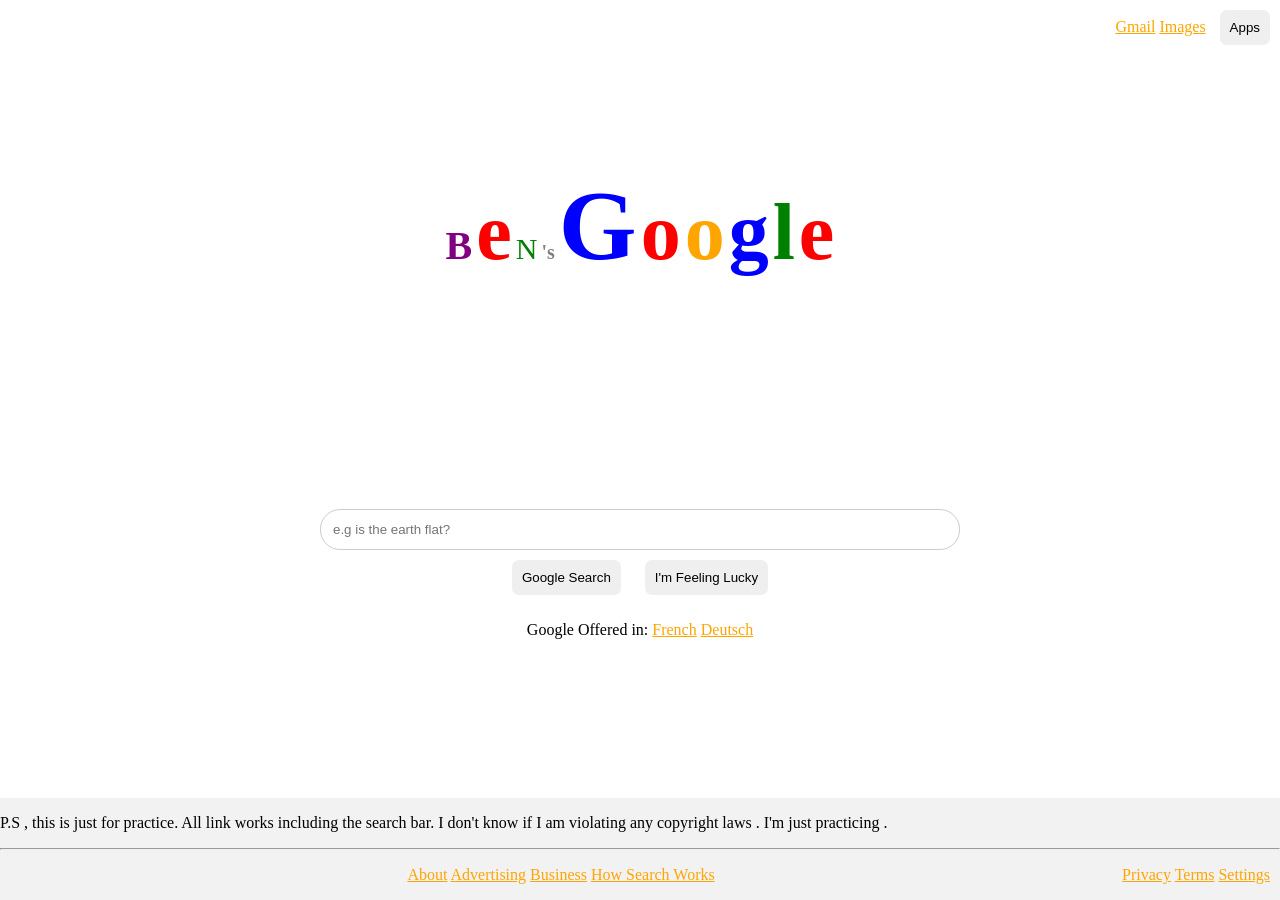
==== index.html @ 669f508e "Rename google.html to index.html" ====
<!DOCTYPE html>
<html lang="en">
<head>
    <meta charset="UTF-8">
    <title>My google clone</title>
    <link rel="stylesheet" href="google.css">
</head>
<body>
	<div class="head-container">
		<a href="https://www.gmail.com" target="_blank">Gmail</a>
	    <a href="https://images.google.com" target="_blank">Images</a> 
		<a href="https://apps.google.com" target="_blank"><button class="two-btn">Apps</button></a>
	</div>
	
	<div class="logo-container">
		<span class="letter-b">B</span>
		<span class="letter-e">e</span>
		<span class="letter-n">N</span>
		<span class="letter-s">'s</span>
	   <span class="letter-g">G</span> 
	   <span class="letter-o1">o</span> 
	   <span class="letter-o2">o</span>
	   <span class="letter-g2">g</span>
	   <span class="letter-l">l</span> 
	   <span class="letter-e">e</span>
	</div>
	  	
		<div class="input-container">
			    <input class="input-el" type="text" placeholder="e.g is the earth flat?">
				<button class="two-btn" id="search-btn">Google Search</button>
			<a href="https://www.google.com/doodles" target="_blank"><button class="two-btn">I'm Feeling Lucky</button></a>
			
			<p>
				Google Offered in: <a href="https://google.fr" target="_blank">French</a> 
				                   <a href="https://google.de" target="_blank">Deutsch</a>
			</p>
		</div>
		
		<footer>
				<p>
					P.S , this is just for practice. All link works including the search bar. I don't know if I am 
					violating any copyright laws . I'm just practicing .
				</p>
				<hr>
				<div class="footer-div">
					<p>
					<a href="https://google.com/about" target="_blank">About</a>
					<a href="https://ads.google.com" target="_blank">Advertising</a>
					<a href="https://google.com/business" target="_blank">Business</a>
					<a href="https://support.google.com" target="_blank">How Search Works</a>
						<span class="footer-span">
							<a href="https://google.com/privacy" target="_blank">Privacy</a>
							<a href="https://policies.google.com" target="_blank">Terms</a>
							<a href="https://safety.google/security-privacy" target="_blank">Settings</a>
						</span>
					</p>
				</div>
		
		
		</footer>
		
		<script src="google.js">
			
		</script>
</body>
</html>
---- google.css ----
body{
	min-height: 100vh;
	display:flex;
	flex-direction:column;
	position: relative;
	margin:0;
}

a {
    text-decoration: underline;
}

a:link{
	color:orange;
}

a:visited {
    color: inherit;
}

.head-container{
	text-align:right;
	display:block;
	position:relative;
}

.logo-container{
	display:block;
	width:50%;
	margin:auto;
	
	position:relative;
	text-align: center;
}

.letter-b{
	color:purple;
	font-weight: bold;
	font-size: 40px;
	font-family: Comic Sans MS;
}

.letter-n{
	color:green;
	font-size: 30px;
}

.letter-s{
	color:grey;
	font-weight: bold;
	font-size: 20px;
}
.letter-g{
	color:blue;
	font-weight: bold;
	font-size: 100px;
}

.letter-o1{
	color:red;
	font-weight: bold;
	font-size: 80px;
	font-family: Comic Sans MS;
}

.letter-o2{
	color:orange;
	font-weight: bold;
	font-size: 80px;
}

.letter-g2{
	color:blue;
	font-weight: bold;
	font-size: 80px;
}

.letter-l{
	color:green;
	font-weight: bold;
	font-size: 80px;
}

.letter-e{
	color:red;
	font-weight: bold;
	font-size: 80px;
}

.input-container{
	display:block;
	width:50%;
	margin:auto;
	position:relative;
	text-align: center;
}

.input-el{
  width: 100%;
  padding: 12px;
  border: 1px solid #ccc;
  border-radius: 20px;
  box-sizing: border-box;
  resize: vertical;
  
}

.two-btn{
	margin:10px;
	padding:10px;
	border:none;
	border-radius: 7px;
}

footer{
	margin-top: 30px;
	background-color:#f2f2f2;
	position:relative;

}

.footer-div{
	position:relative;
	text-align: center;
	flex-shrink: 0;
	
}

.footer-span{
  float:right;
  margin-right: 10px;
}
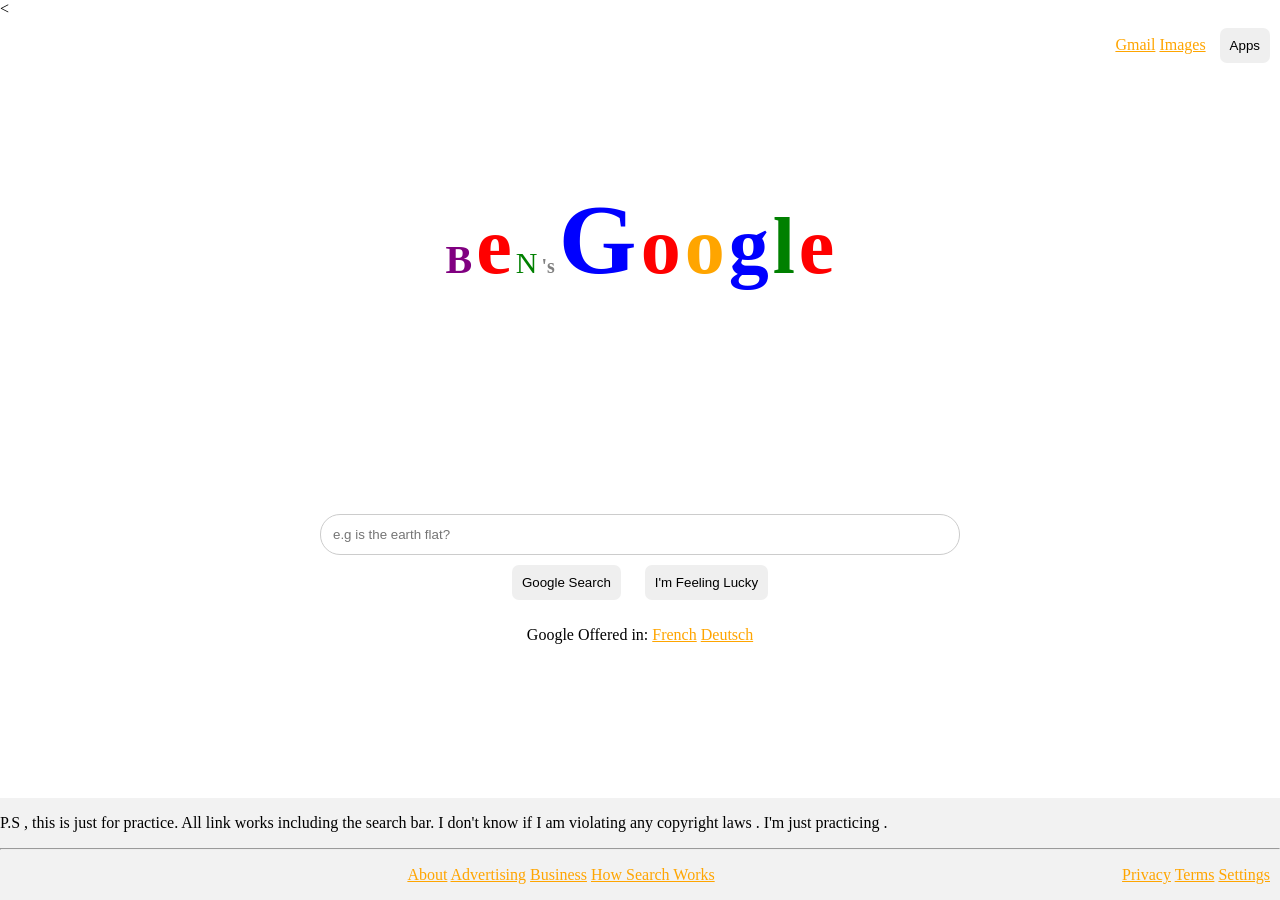
==== commit 7b8d87b9: "Update index.html" ====
--- a/index.html
+++ b/index.html
@@ -1,7 +1,7 @@
 <!DOCTYPE html>
 <html lang="en">
 <head>
-    <meta charset="UTF-8">
+    <<meta name="viewport" content="width=device-width, initial-scale=1.0">
     <title>My google clone</title>
     <link rel="stylesheet" href="google.css">
 </head>
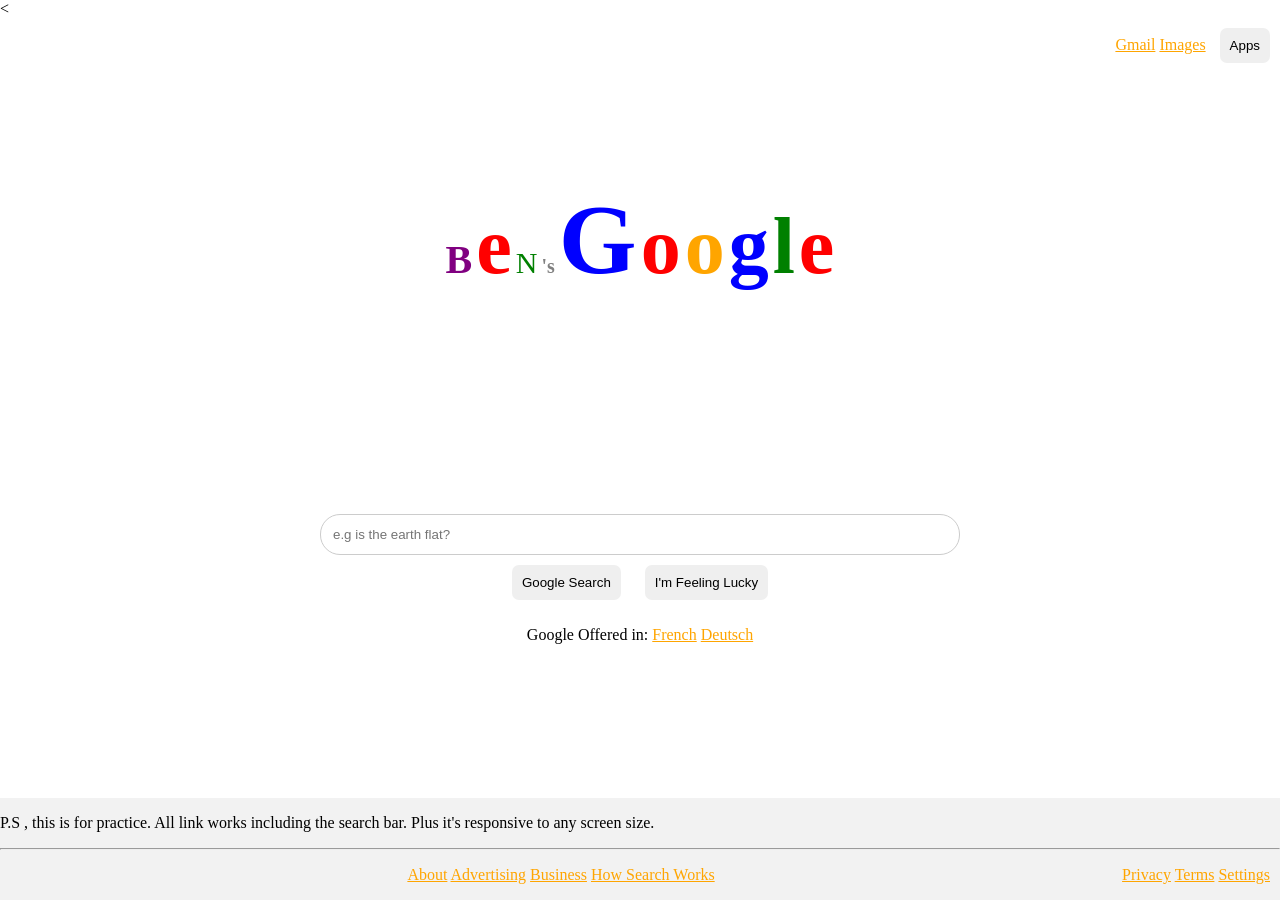
==== commit 3f30f6b8: "Update index.html" ====
--- a/index.html
+++ b/index.html
@@ -38,9 +38,9 @@
 		
 		<footer>
 				<p>
-					P.S , this is just for practice. All link works including the search bar. I don't know if I am 
-					violating any copyright laws . I'm just practicing .
-				</p>
+					P.S , this is for practice.
+					All link works including the search bar.
+					Plus it's responsive to any screen size.
 				<hr>
 				<div class="footer-div">
 					<p>
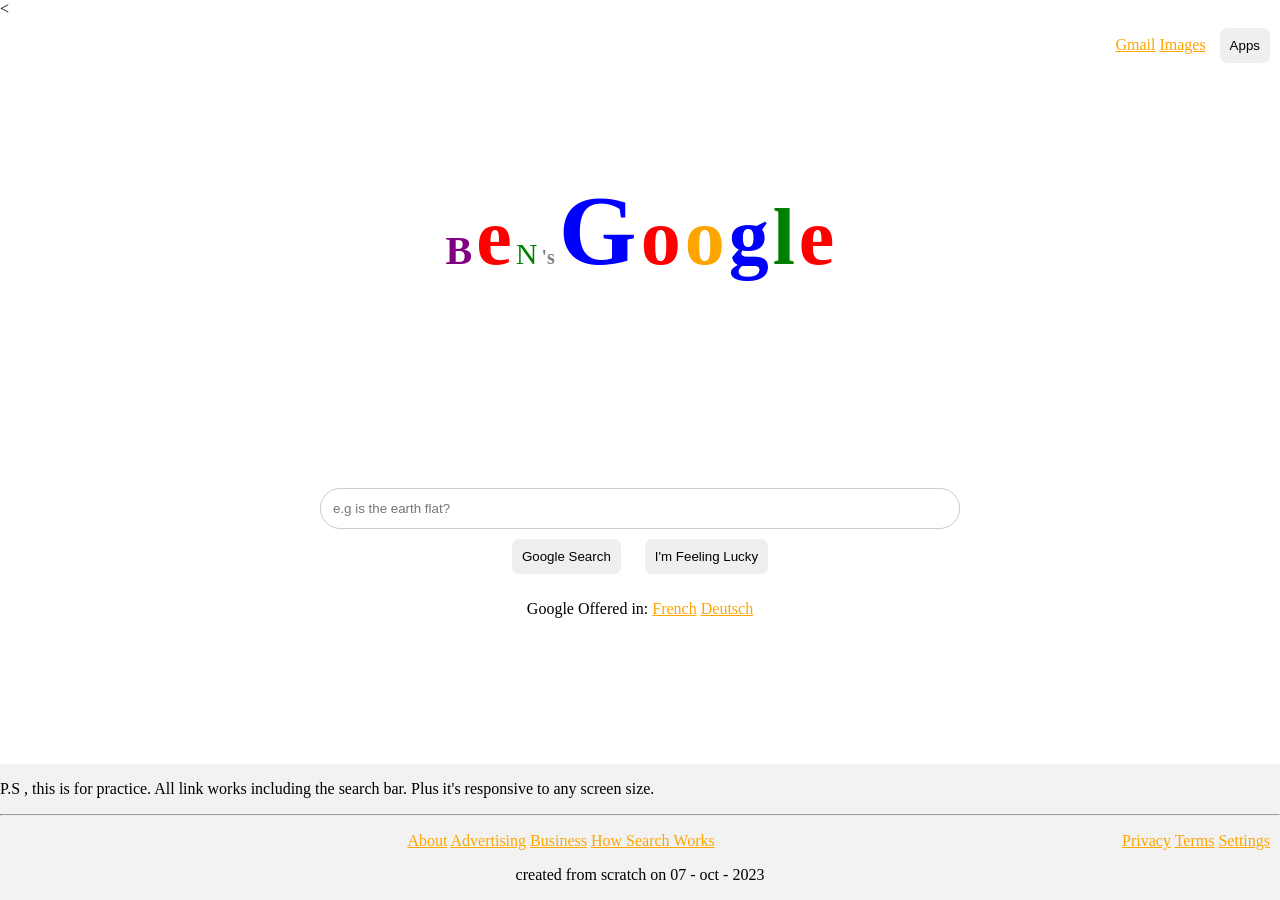
==== commit 7bde65de: "Update index.html" ====
--- a/index.html
+++ b/index.html
@@ -54,6 +54,9 @@
 							<a href="https://safety.google/security-privacy" target="_blank">Settings</a>
 						</span>
 					</p>
+					<p>
+						created from scratch on 07 - oct - 2023
+					</p>
 				</div>
 		
 		
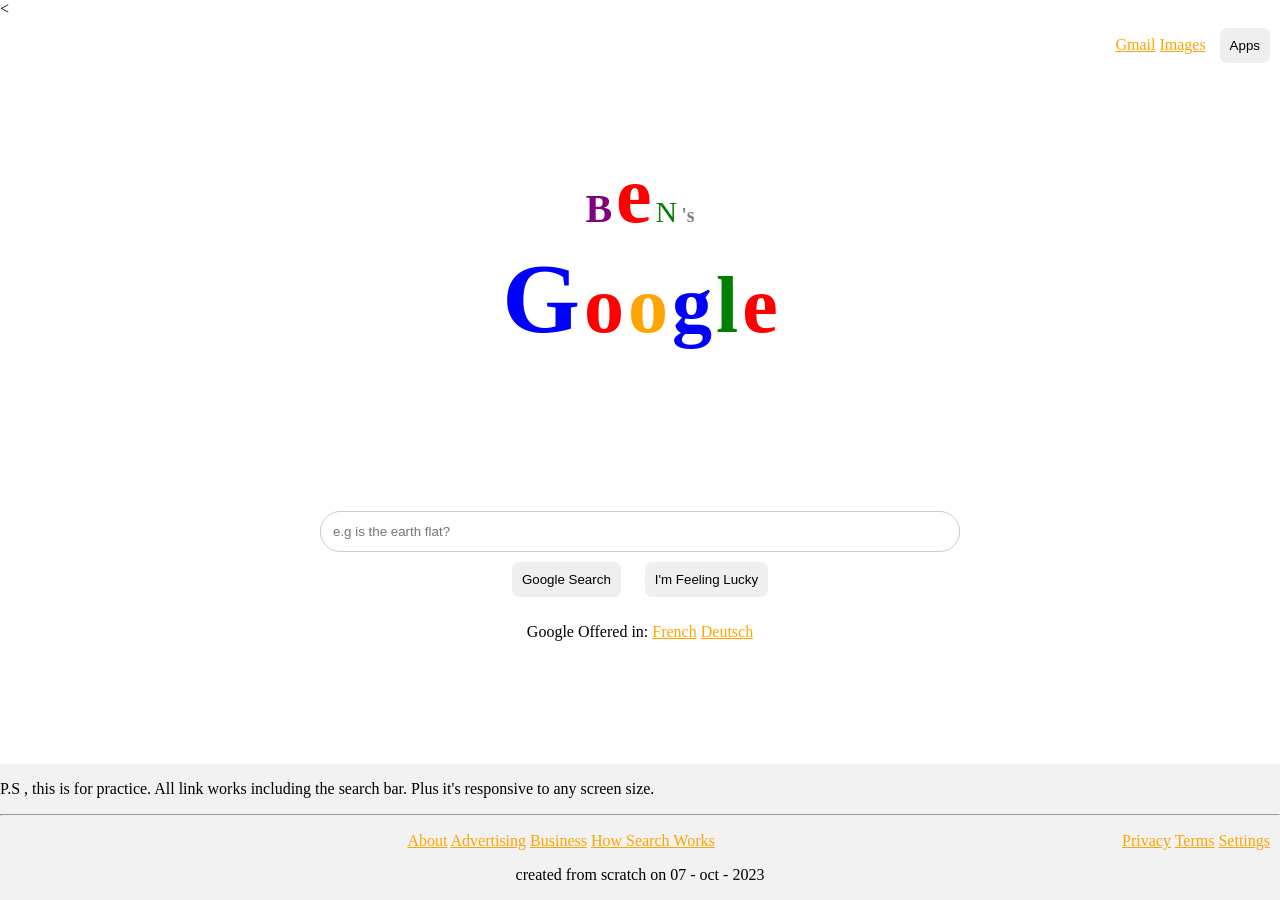
==== commit 5ea3487e: "Update index.html" ====
--- a/index.html
+++ b/index.html
@@ -17,12 +17,14 @@
 		<span class="letter-e">e</span>
 		<span class="letter-n">N</span>
 		<span class="letter-s">'s</span>
-	   <span class="letter-g">G</span> 
-	   <span class="letter-o1">o</span> 
-	   <span class="letter-o2">o</span>
-	   <span class="letter-g2">g</span>
-	   <span class="letter-l">l</span> 
-	   <span class="letter-e">e</span>
+	  	<div class="google-container">
+		    <span class="letter-g">G</span> 
+		    <span class="letter-o1">o</span> 
+		    <span class="letter-o2">o</span>
+		    <span class="letter-g2">g</span>
+		    <span class="letter-l">l</span> 
+		    <span class="letter-e">e</span>
+		</div>
 	</div>
 	  	
 		<div class="input-container">
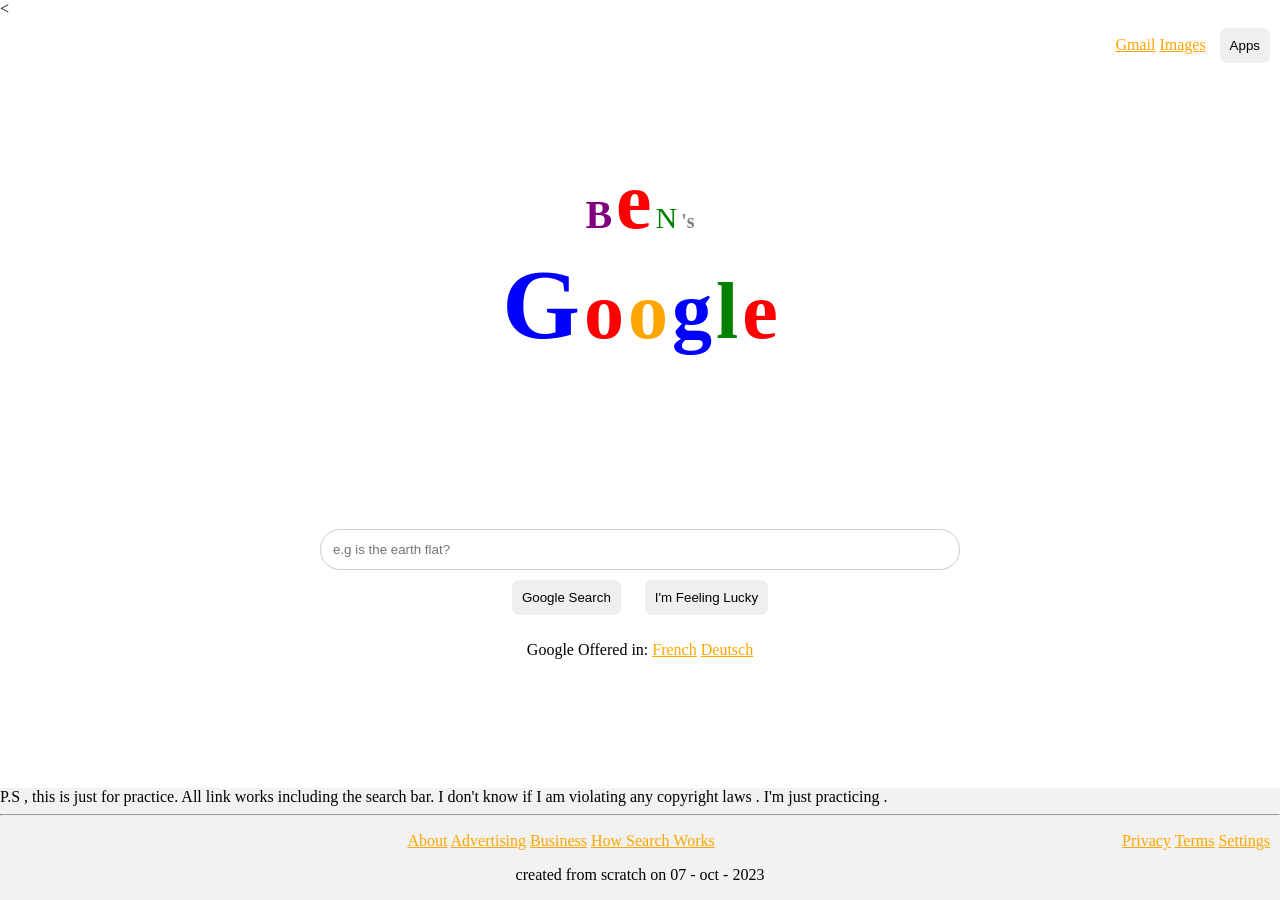
==== commit 1da83bd3: "Update index.html" ====
--- a/index.html
+++ b/index.html
@@ -38,11 +38,10 @@
 			</p>
 		</div>
 		
-		<footer>
-				<p>
-					P.S , this is for practice.
-					All link works including the search bar.
-					Plus it's responsive to any screen size.
+		<footer>	<article class="article">
+					P.S , this is just for practice. All link works including the search bar. I don't know if I am 
+					violating any copyright laws . I'm just practicing .
+				</article>
 				<hr>
 				<div class="footer-div">
 					<p>
--- a/google.css
+++ b/google.css
@@ -26,11 +26,16 @@
 
 .logo-container{
 	display:block;
-	width:50%;
 	margin:auto;
-	
 	position:relative;
 	text-align: center;
+	padding:0px;
+}
+
+.google-container{
+	display:block;
+	position:relative;
+	margin:0;
 }
 
 .letter-b{
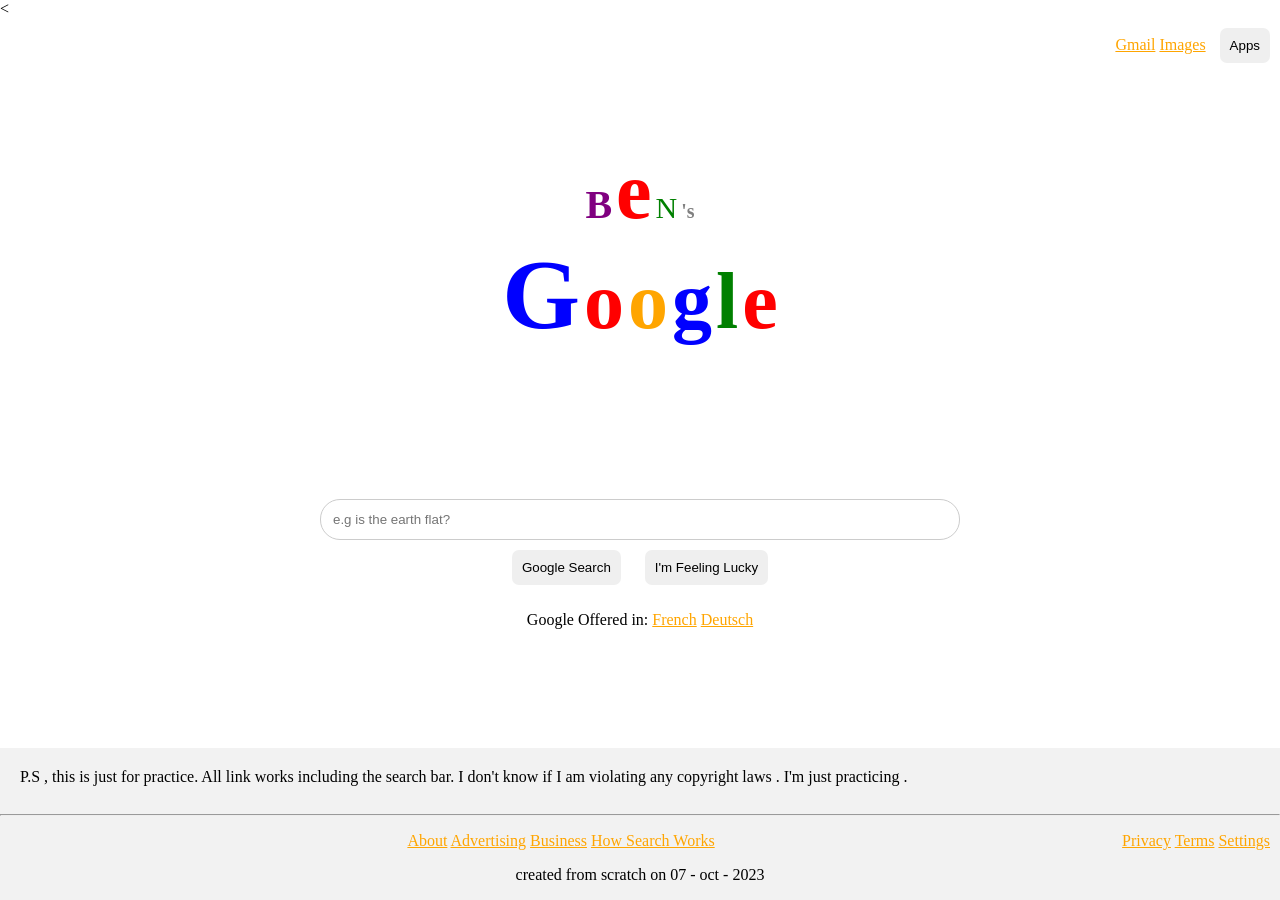
==== commit ad54408d: "Update index.html" ====
--- a/index.html
+++ b/index.html
@@ -38,7 +38,8 @@
 			</p>
 		</div>
 		
-		<footer>	<article class="article">
+		<footer>	
+			<article class="article">
 					P.S , this is just for practice. All link works including the search bar. I don't know if I am 
 					violating any copyright laws . I'm just practicing .
 				</article>
--- a/google.css
+++ b/google.css
@@ -135,6 +135,9 @@
   float:right;
   margin-right: 10px;
 }
+.article{
+	padding:20px;
+}
 
 
 
@@ -145,4 +148,3 @@
 
 
 
-
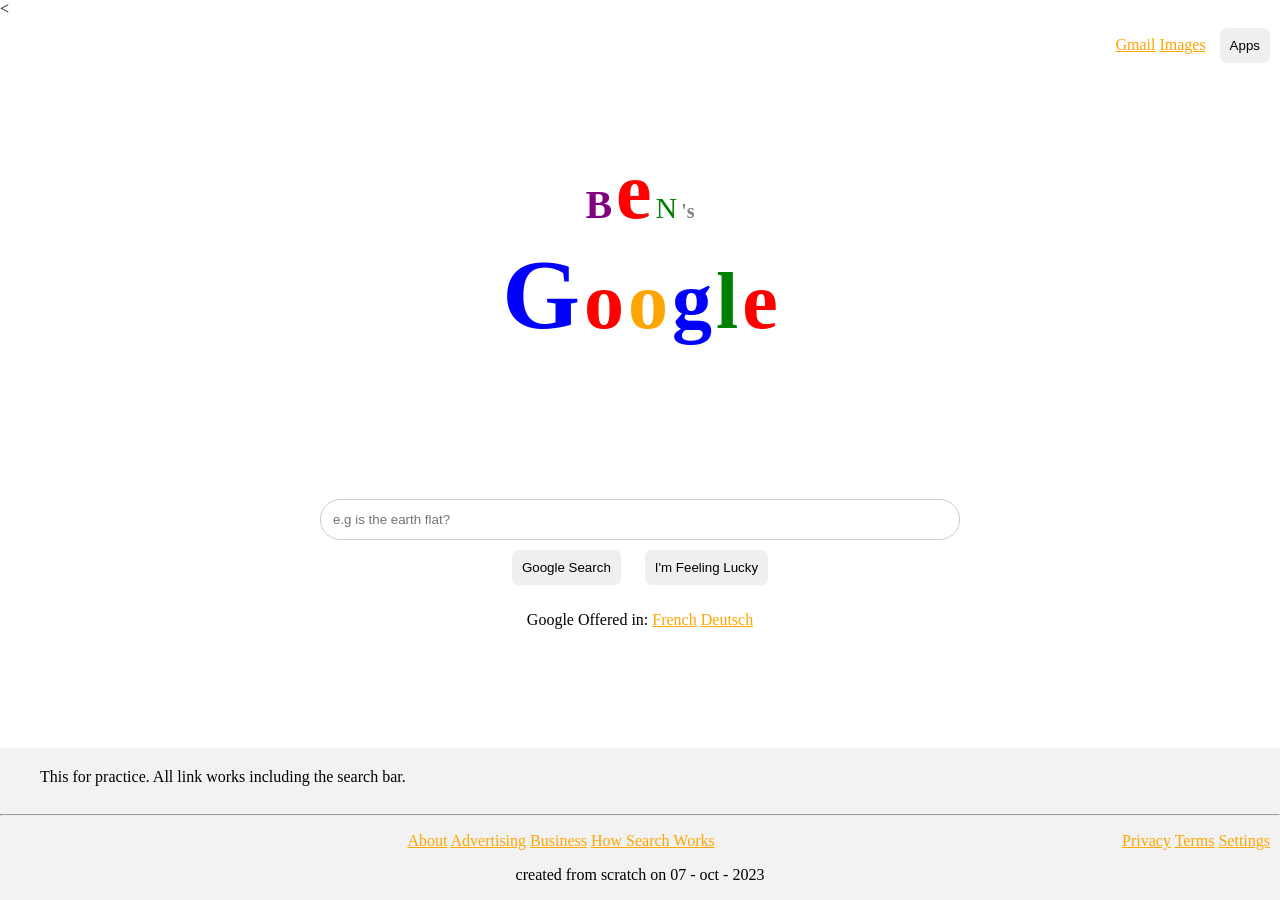
==== commit 5dd0a424: "Update index.html" ====
--- a/index.html
+++ b/index.html
@@ -40,8 +40,7 @@
 		
 		<footer>	
 			<article class="article">
-					P.S , this is just for practice. All link works including the search bar. I don't know if I am 
-					violating any copyright laws . I'm just practicing .
+					This for practice. All link works including the search bar. 
 				</article>
 				<hr>
 				<div class="footer-div">
--- a/google.css
+++ b/google.css
@@ -135,8 +135,10 @@
   float:right;
   margin-right: 10px;
 }
+
 .article{
-	padding:20px;
+        padding:20px;
+	margin-left: 20px;
 }
 
 
